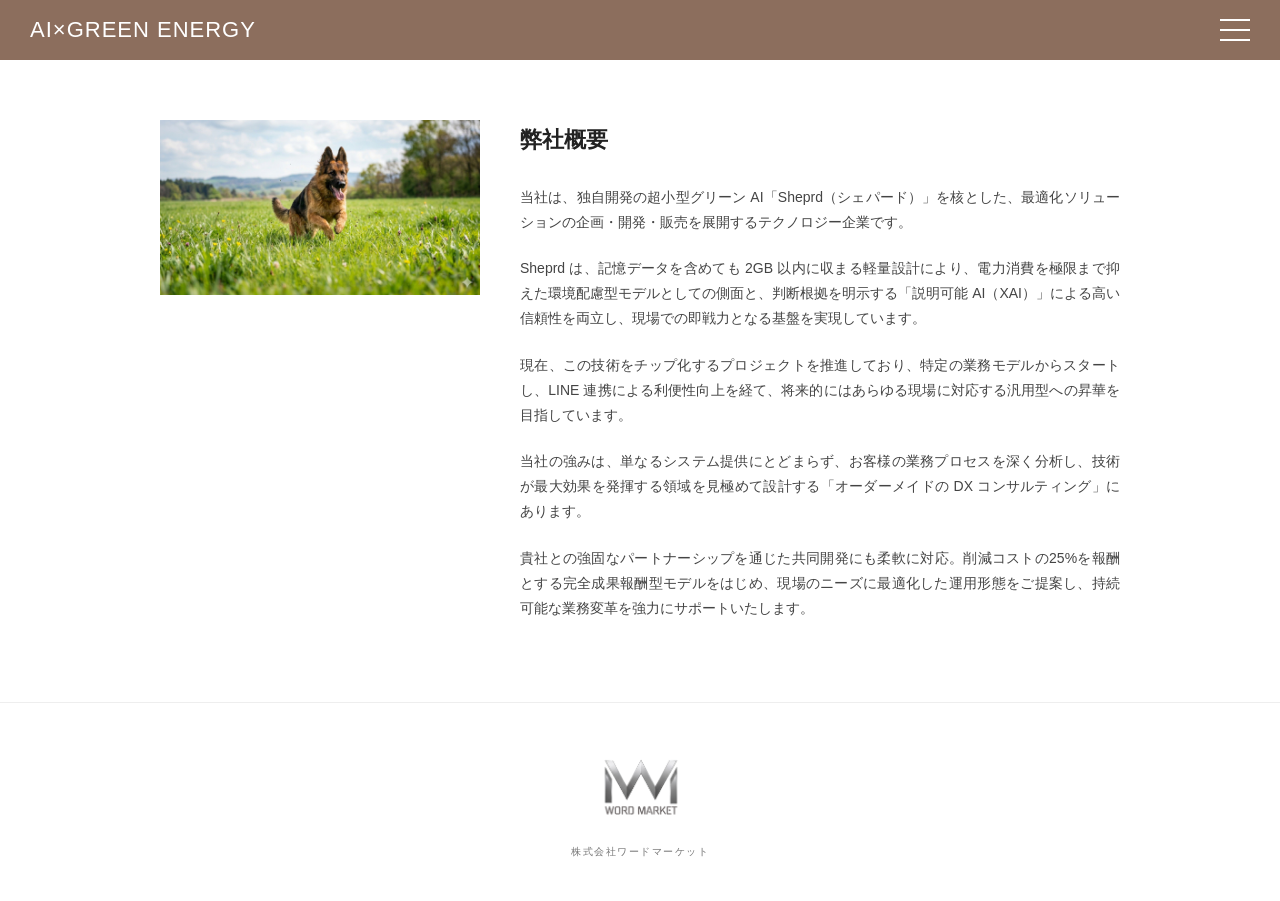
==== about.html @ a0dabe5b "Update image source from PNG to JPG format" ====
<!DOCTYPE html>
<html lang="ja">
<head>
  <meta charset="UTF-8">
  <meta name="viewport" content="width=device-width, initial-scale=1.0">
  <title>弊社概要 - AI×GREEN ENERGY</title>
  <link rel="stylesheet" href="css/style.css">
</head>
<body>

  <header class="header">
    <a href="index.html" class="header-left-link">AI×GREEN ENERGY</a>
    <button class="menu-btn" id="menuBtn" aria-label="メニューを開く">
      <span></span>
      <span></span>
      <span></span>
    </button>
  </header>

  <div class="nav-backdrop" id="navBackdrop"></div>

  <nav class="nav-overlay" id="navOverlay">
  <ul class="nav-menu">
    <li><a href="index.html">TOP</a></li>
    <li><a href="about.html">ABOUT US</a></li>
    <li><a href="profile.html">MESSAGE</a></li>
    <li><a href="company.html">COMPANY</a></li>
  </ul>
</nav>

  <!-- コンテンツ -->
  <main class="page-content container">
    <div class="two-column">
      <div class="col-img">
        <img src="シェパード画像２.jpg" alt="シェパード">
      </div>
      <div class="col-text">
        <h2 class="section-title">弊社概要</h2>
        <p>当社は、独自開発の超小型グリーン AI「Sheprd（シェパード）」を核とした、最適化ソリューションの企画・開発・販売を展開するテクノロジー企業です。</p>
        <p>Sheprd は、記憶データを含めても 2GB 以内に収まる軽量設計により、電力消費を極限まで抑えた環境配慮型モデルとしての側面と、判断根拠を明示する「説明可能 AI（XAI）」による高い信頼性を両立し、現場での即戦力となる基盤を実現しています。</p>
        <p>現在、この技術をチップ化するプロジェクトを推進しており、特定の業務モデルからスタートし、LINE 連携による利便性向上を経て、将来的にはあらゆる現場に対応する汎用型への昇華を目指しています。</p>
        <p>当社の強みは、単なるシステム提供にとどまらず、お客様の業務プロセスを深く分析し、技術が最大効果を発揮する領域を見極めて設計する「オーダーメイドの DX コンサルティング」にあります。</p>
        <p>貴社との強固なパートナーシップを通じた共同開発にも柔軟に対応。削減コストの25%を報酬とする完全成果報酬型モデルをはじめ、現場のニーズに最適化した運用形態をご提案し、持続可能な業務変革を強力にサポートいたします。</p>
      </div>
    </div>
  </main>

  <footer class="footer">
    <img src="WORD MARKET.PNG" alt="株式会社ワードマーケット" class="footer-logo">
    <div class="footer-company-name">株式会社ワードマーケット</div>
  </footer>

  <script src="js/script.js"></script>
</body>
</html>
---- css/style.css ----
/* ----------------------------------
   全体・共通スタイル
---------------------------------- */
* {
  box-sizing: border-box;
  margin: 0;
  padding: 0;
}
body {
  font-family: "Helvetica Neue", Arial, "Hiragino Kaku Gothic ProN", "Hiragino Sans", Meiryo, sans-serif;
  color: #333333;
  line-height: 1.8;
  background-color: #ffffff;
  -webkit-font-smoothing: antialiased;
  -moz-osx-font-smoothing: grayscale;
}
a {
  text-decoration: none;
  color: inherit;
}
img {
  max-width: 100%;
  height: auto;
  display: block;
}
.container {
  max-width: 1000px;
  margin: 0 auto;
  padding: 60px 20px;
}

/* ----------------------------------
   ヘッダー（全ページ共通の固定茶色バー）
---------------------------------- */
.header {
  position: fixed;
  top: 0;
  left: 0;
  width: 100%;
  height: 60px;
  background-color: #8c6e5d; /* 茶色バー */
  display: flex;
  justify-content: space-between;
  align-items: center;
  padding-right: 30px;
  z-index: 1005;
}

/* 左半分のクリックエリア（トップページリンク） */
.header-left-link {
  display: flex;
  align-items: center;
  width: 50%;
  height: 100%;
  padding-left: 30px;
  color: #ffffff;
  font-size: 22px;
  font-weight: 300;
  letter-spacing: 1px;
  cursor: pointer;
  transition: opacity 0.2s;
}
.header-left-link:hover {
  opacity: 0.85;
}

/* 右上メニューボタン（三本線 ⇔ ×） */
.menu-btn {
  position: relative;
  width: 30px;
  height: 22px;
  background: transparent;
  border: none;
  cursor: pointer;
  z-index: 1010;
  display: flex;
  flex-direction: column;
  justify-content: space-between;
}
.menu-btn span {
  display: block;
  width: 100%;
  height: 2px;
  background-color: #ffffff;
  transition: all 0.3s ease;
}
/* メニューオープン時（×マークに変形） */
.menu-btn.active span:nth-child(1) {
  transform: translateY(10px) rotate(45deg);
}
.menu-btn.active span:nth-child(2) {
  opacity: 0;
}
.menu-btn.active span:nth-child(3) {
  transform: translateY(-10px) rotate(-45deg);
}

/* ----------------------------------
   右からスライドしてでるメニュー
---------------------------------- */
/* バックドロップ（暗転レイヤー） */
.nav-backdrop {
  position: fixed;
  top: 0;
  left: 0;
  width: 100%;
  height: 100vh;
  background-color: rgba(0, 0, 0, 0.3);
  z-index: 1000;
  opacity: 0;
  visibility: hidden;
  transition: opacity 0.4s ease, visibility 0.4s ease;
}
.nav-backdrop.active {
  opacity: 1;
  visibility: visible;
}

/* 右側スライドメニュー（背景をさらに薄く透き通る黒へ変更） */
.nav-overlay {
  position: fixed;
  top: 0;
  right: -100%;
  width: 50%;
  max-width: 450px;
  height: 100vh;
  background-color: rgba(18, 18, 18, 0.2); /一番右が透明度/
  backdrop-filter: blur(12px);               /すりガラス効果/
  -webkit-backdrop-filter: blur(12px);
  display: flex;
  justify-content: center;
  align-items: center;
  z-index: 1001;
  transition: right 0.4s cubic-bezier(0.25, 1, 0.5, 1);
  box-shadow: -5px 0 20px rgba(0, 0, 0, 0.2);
}
.nav-overlay.active {
  right: 0;
}

.nav-menu {
  list-style: none;
  text-align: center;
}
.nav-menu li {
  margin: 30px 0;
}
.nav-menu a {
  color: #ffffff;
  font-size: 20px;
  letter-spacing: 2px;
  transition: opacity 0.3s;
  text-shadow: 0 1px 4px rgba(0, 0, 0, 0.6); /* 薄い背景でも文字がはっきり読める影 */
}
.nav-menu a:hover {
  opacity: 0.7;
}

/* 各ページのコンテンツ表示エリア */
.page-content {
  margin-top: 60px;
}

/* ----------------------------------
   トップページ専用（メインビジュアル）
---------------------------------- */
.hero {
  margin-top: 60px;
  position: relative;
  width: 100%;
  height: calc(100vh - 60px);
  min-height: 450px;
  background: url('https://images.unsplash.com/photo-1535294435445-d7249524ef2e?auto=format&fit=crop&w=1600&q=80') center/cover no-repeat;
  display: flex;
  align-items: center;
  padding-left: 10%;
}
.hero-overlay {
  position: absolute;
  top: 0;
  left: 0;
  width: 100%;
  height: 100%;
  background: rgba(0, 0, 0, 0.2);
}
.hero-text {
  position: relative;
  z-index: 1;
  color: #ffffff;
  font-size: 34px;
  font-weight: 300;
  letter-spacing: 2px;
  line-height: 1.8;
  text-shadow: 0 2px 8px rgba(0, 0, 0, 0.5);
}

/* ----------------------------------
   各セクション・コンテンツ配置
---------------------------------- */
.section-title {
  font-size: 22px;
  font-weight: bold;
  color: #222222;
  margin-bottom: 25px;
}
.two-column {
  display: flex;
  gap: 40px;
  align-items: flex-start;
}
.two-column .col-img {
  flex: 0 0 320px;
}
.two-column .col-text {
  flex: 1;
}
.two-column p {
  margin-bottom: 1.5em;
  font-size: 14px;
  color: #444444;
  text-align: justify;
}

/* プロフィール・代表挨拶 */
.profile-img-container {
  position: relative;
}
.profile-img-container .img-tag {
  position: absolute;
  bottom: 20px;
  right: 20px;
  background-color: rgba(255, 255, 255, 0.85);
  padding: 5px 15px;
  font-size: 18px;
  font-weight: bold;
  letter-spacing: 2px;
}
.greeting-box {
  margin-top: 50px;
  text-align: center;
}
.greeting-box h3 {
  font-size: 20px;
  margin-bottom: 30px;
}
.greeting-box p {
  max-width: 800px;
  margin: 0 auto 1.5em auto;
  text-align: left;
  font-size: 14px;
  color: #444444;
}
.signature {
  margin-top: 40px;
  text-align: right;
  font-size: 16px;
  font-weight: bold;
  padding-right: 50px;
}

/* 企業情報 */
.company-section {
  text-align: center;
}
.company-top-img {
  max-width: 500px;
  margin: 0 auto 30px auto;
}
.company-info-list {
  max-width: 650px;
  margin: 0 auto;
  text-align: left;
  font-size: 14px;
  line-height: 2;
  color: #444444;
}
.company-info-list dt {
  font-weight: bold;
  float: left;
  clear: left;
  width: 140px;
}
.company-info-list dd {
  margin-left: 140px;
  margin-bottom: 12px;
}
.company-info-list ul {
  list-style-type: disc;
  padding-left: 20px;
}

/* ----------------------------------
   フッター（ロゴ上下並び＆中央揃え）
---------------------------------- */
.footer {
  padding: 40px 20px;
  background-color: #ffffff;
  border-top: 1px solid #eeeeee;
  text-align: center; /* 中央揃え */
}
.footer-logo {
  height: 90px; /* ロゴサイズ */
  width: auto;
  margin: 0 auto 10px auto; /* 上下中央配置＆文字との間隔 */
  object-fit: contain;
}
.footer-company-name {
  font-size: 10px; /* 文字サイズを少し小さめに */
  color: #777777;
  font-weight: 500;
  letter-spacing: 1.5px; /* 字間を少し広げて上品に */
}

/* ----------------------------------
   スマホ表示対応
---------------------------------- */
@media (max-width: 768px) {
  .header-left-link {
    font-size: 18px;
    padding-left: 15px;
    width: 60%;
  }
  .nav-overlay {
    width: 100%;
    max-width: 100%;
  }
  .two-column {
    flex-direction: column;
  }
  .two-column .col-img {
    width: 100%;
    flex: auto;
  }
  .hero-text {
    font-size: 22px;
    font-weight: 300;
  }
  .company-info-list dt {
    float: none;
    width: 100%;
  }
  .company-info-list dd {
    margin-left: 0;
  }
}
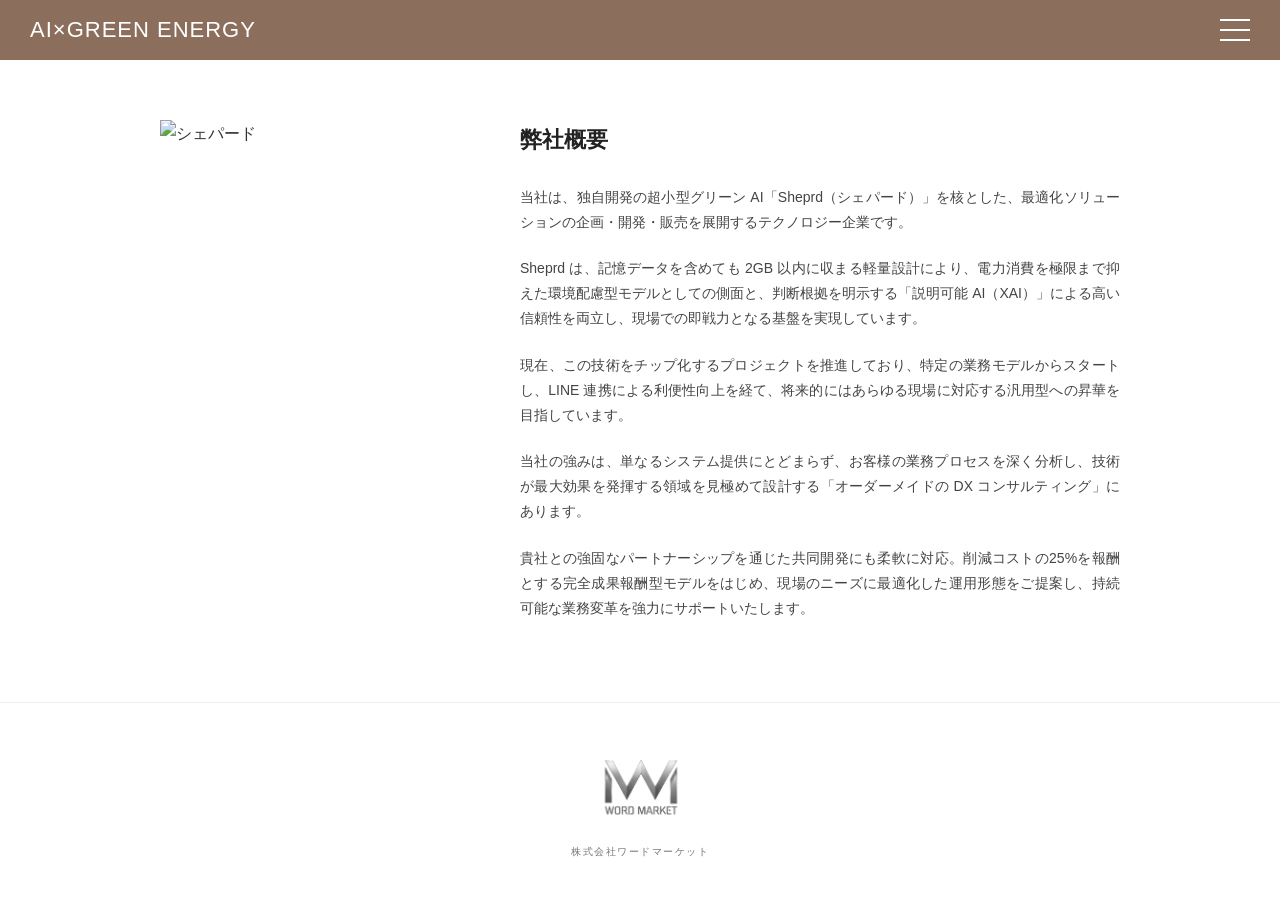
==== commit 7b6c73fe: "Replace image with new format and name" ====
--- a/about.html
+++ b/about.html
@@ -32,7 +32,7 @@
   <main class="page-content container">
     <div class="two-column">
       <div class="col-img">
-        <img src="シェパード画像２.jpg" alt="シェパード">
+        <img src="シェパード画像2.png" alt="シェパード" class="crop-vertical">
       </div>
       <div class="col-text">
         <h2 class="section-title">弊社概要</h2>
--- a/css/style.css
+++ b/css/style.css
@@ -311,6 +311,17 @@
   letter-spacing: 1.5px; /* 字間を少し広げて上品に */
 }
 
+
+/* 特定の画像だけ縦長に中央くり抜き */
+img.crop-vertical {
+  width: 100%;
+  height: 400px;           /* 縦の長さ（お好みで 350px や 450px などに変更OK） */
+  object-fit: cover;       /* 中央を中心に枠いっぱいに切り抜き */
+  object-position: center; /* 中央を基準 */
+}
+
+
+
 /* ----------------------------------
    スマホ表示対応
 ---------------------------------- */
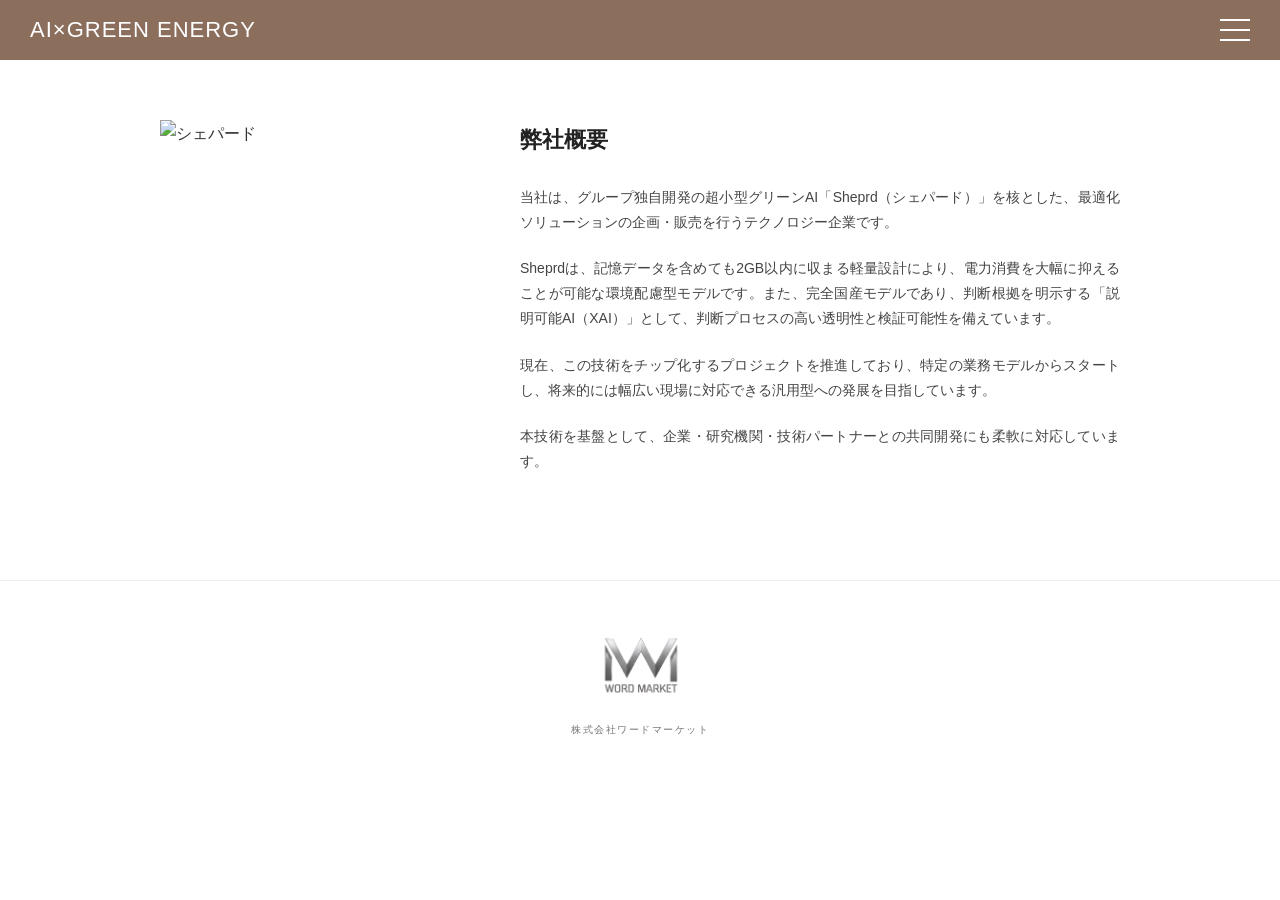
==== commit 915983c0: "Revise company overview and Sheprd AI details Updated company description and details about Sheprd A" ====
--- a/about.html
+++ b/about.html
@@ -36,11 +36,11 @@
       </div>
       <div class="col-text">
         <h2 class="section-title">弊社概要</h2>
-        <p>当社は、独自開発の超小型グリーン AI「Sheprd（シェパード）」を核とした、最適化ソリューションの企画・開発・販売を展開するテクノロジー企業です。</p>
-        <p>Sheprd は、記憶データを含めても 2GB 以内に収まる軽量設計により、電力消費を極限まで抑えた環境配慮型モデルとしての側面と、判断根拠を明示する「説明可能 AI（XAI）」による高い信頼性を両立し、現場での即戦力となる基盤を実現しています。</p>
-        <p>現在、この技術をチップ化するプロジェクトを推進しており、特定の業務モデルからスタートし、LINE 連携による利便性向上を経て、将来的にはあらゆる現場に対応する汎用型への昇華を目指しています。</p>
-        <p>当社の強みは、単なるシステム提供にとどまらず、お客様の業務プロセスを深く分析し、技術が最大効果を発揮する領域を見極めて設計する「オーダーメイドの DX コンサルティング」にあります。</p>
-        <p>貴社との強固なパートナーシップを通じた共同開発にも柔軟に対応。削減コストの25%を報酬とする完全成果報酬型モデルをはじめ、現場のニーズに最適化した運用形態をご提案し、持続可能な業務変革を強力にサポートいたします。</p>
+        <p>当社は、グループ独自開発の超小型グリーンAI「Sheprd（シェパード）」を核とした、最適化ソリューションの企画・販売を行うテクノロジー企業です。</p>
+        <p>Sheprdは、記憶データを含めても2GB以内に収まる軽量設計により、電力消費を大幅に抑えることが可能な環境配慮型モデルです。また、完全国産モデルであり、判断根拠を明示する「説明可能AI（XAI）」として、判断プロセスの高い透明性と検証可能性を備えています。</p>
+        <p>現在、この技術をチップ化するプロジェクトを推進しており、特定の業務モデルからスタートし、将来的には幅広い現場に対応できる汎用型への発展を目指しています。</p>
+        <p>本技術を基盤として、企業・研究機関・技術パートナーとの共同開発にも柔軟に対応しています。</p>
+        <p></p>
       </div>
     </div>
   </main>
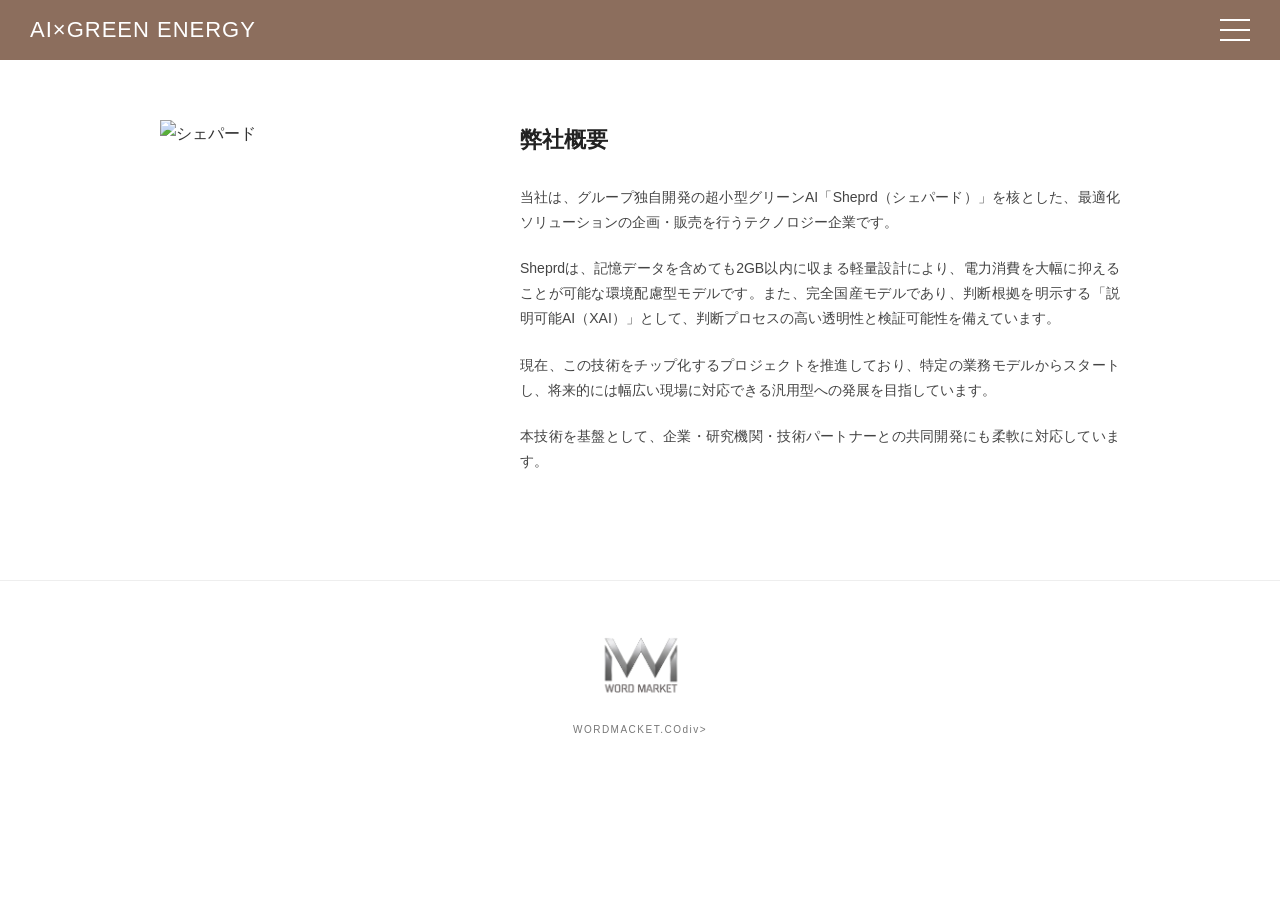
==== commit a7df0db5: "Fix footer company name in about.html" ====
--- a/about.html
+++ b/about.html
@@ -40,14 +40,13 @@
         <p>Sheprdは、記憶データを含めても2GB以内に収まる軽量設計により、電力消費を大幅に抑えることが可能な環境配慮型モデルです。また、完全国産モデルであり、判断根拠を明示する「説明可能AI（XAI）」として、判断プロセスの高い透明性と検証可能性を備えています。</p>
         <p>現在、この技術をチップ化するプロジェクトを推進しており、特定の業務モデルからスタートし、将来的には幅広い現場に対応できる汎用型への発展を目指しています。</p>
         <p>本技術を基盤として、企業・研究機関・技術パートナーとの共同開発にも柔軟に対応しています。</p>
-        <p></p>
       </div>
     </div>
   </main>
 
   <footer class="footer">
     <img src="WORD MARKET.PNG" alt="株式会社ワードマーケット" class="footer-logo">
-    <div class="footer-company-name">株式会社ワードマーケット</div>
+    <div class="footer-company-name">WORDMACKET.COdiv>
   </footer>
 
   <script src="js/script.js"></script>
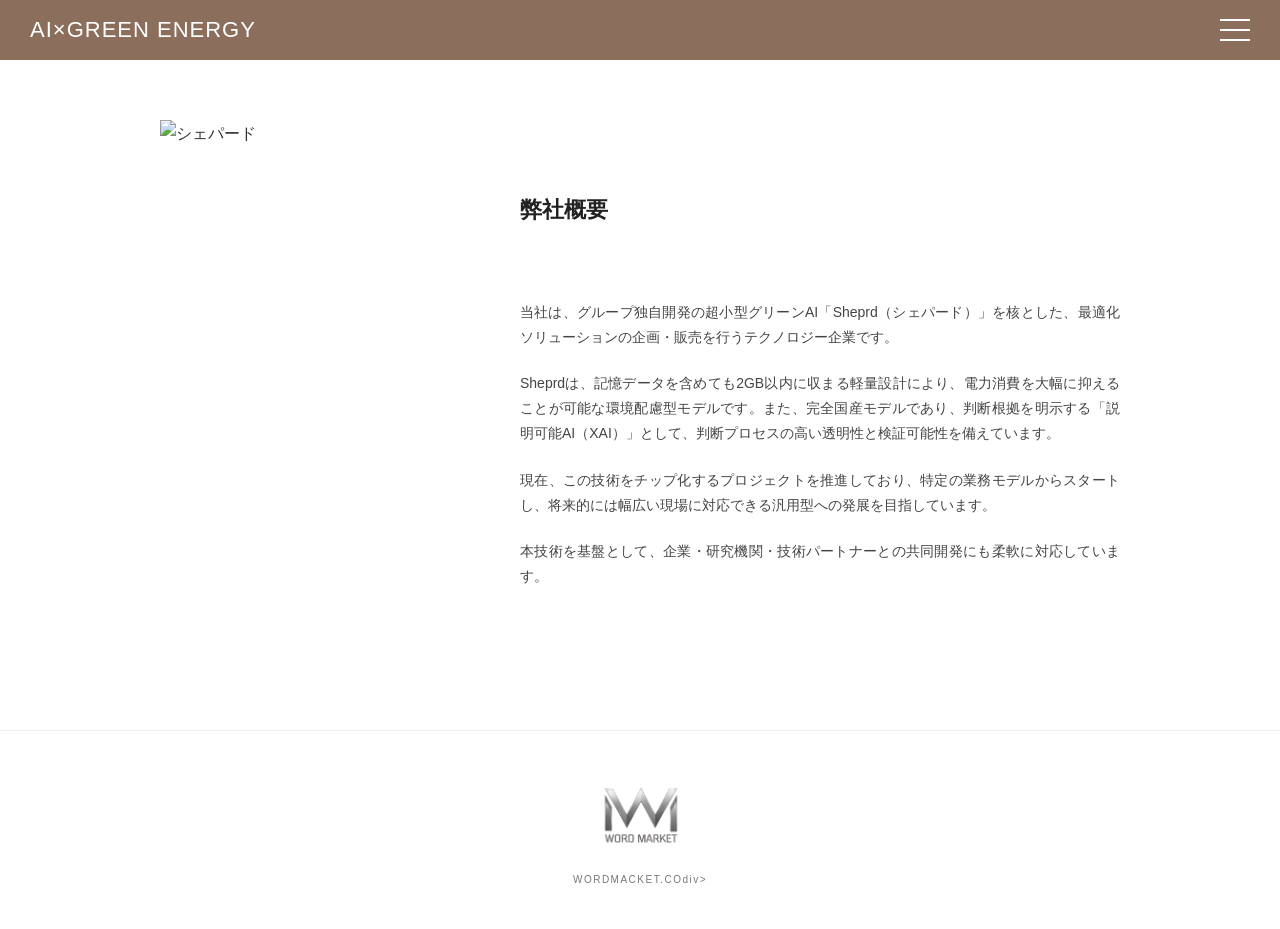
==== commit 11b66cb7: "Update image source from PNG to JPG format" ====
--- a/about.html
+++ b/about.html
@@ -32,7 +32,7 @@
   <main class="page-content container">
     <div class="two-column">
       <div class="col-img">
-        <img src="シェパード画像2.png" alt="シェパード" class="crop-vertical">
+        <img src="シェパード画像2.jpg" alt="シェパード" class="crop-vertical">
       </div>
       <div class="col-text">
         <h2 class="section-title">弊社概要</h2>
--- a/css/style.css
+++ b/css/style.css
@@ -310,7 +310,9 @@
   font-weight: 500;
   letter-spacing: 1.5px; /* 字間を少し広げて上品に */
 }
-
+footer {
+    margin-top: 60px;
+}
 
 /* 特定の画像だけ縦長に中央くり抜き */
 img.crop-vertical {
@@ -320,6 +322,10 @@
   object-position: center; /* 中央を基準 */
 }
 
+.section-title {
+  margin-top: 70px;
+  margin-bottom: 70px;
+}
 
 
 /* ----------------------------------
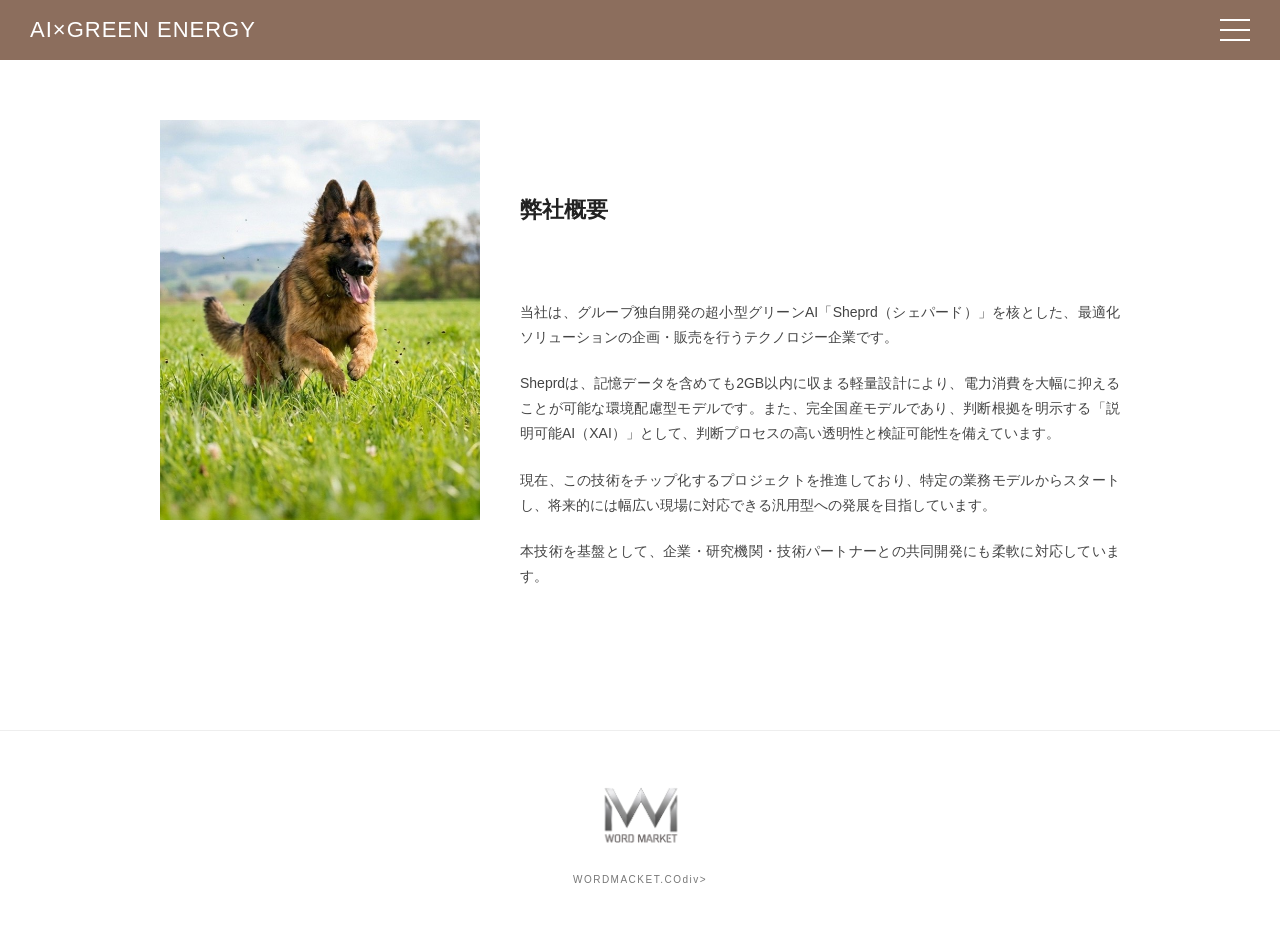
==== commit b0adf85d: "Update about.html" ====
--- a/about.html
+++ b/about.html
@@ -32,7 +32,7 @@
   <main class="page-content container">
     <div class="two-column">
       <div class="col-img">
-        <img src="シェパード画像2.jpg" alt="シェパード" class="crop-vertical">
+        <img src="シェパード画像２.jpg" alt="シェパード" class="crop-vertical">
       </div>
       <div class="col-text">
         <h2 class="section-title">弊社概要</h2>
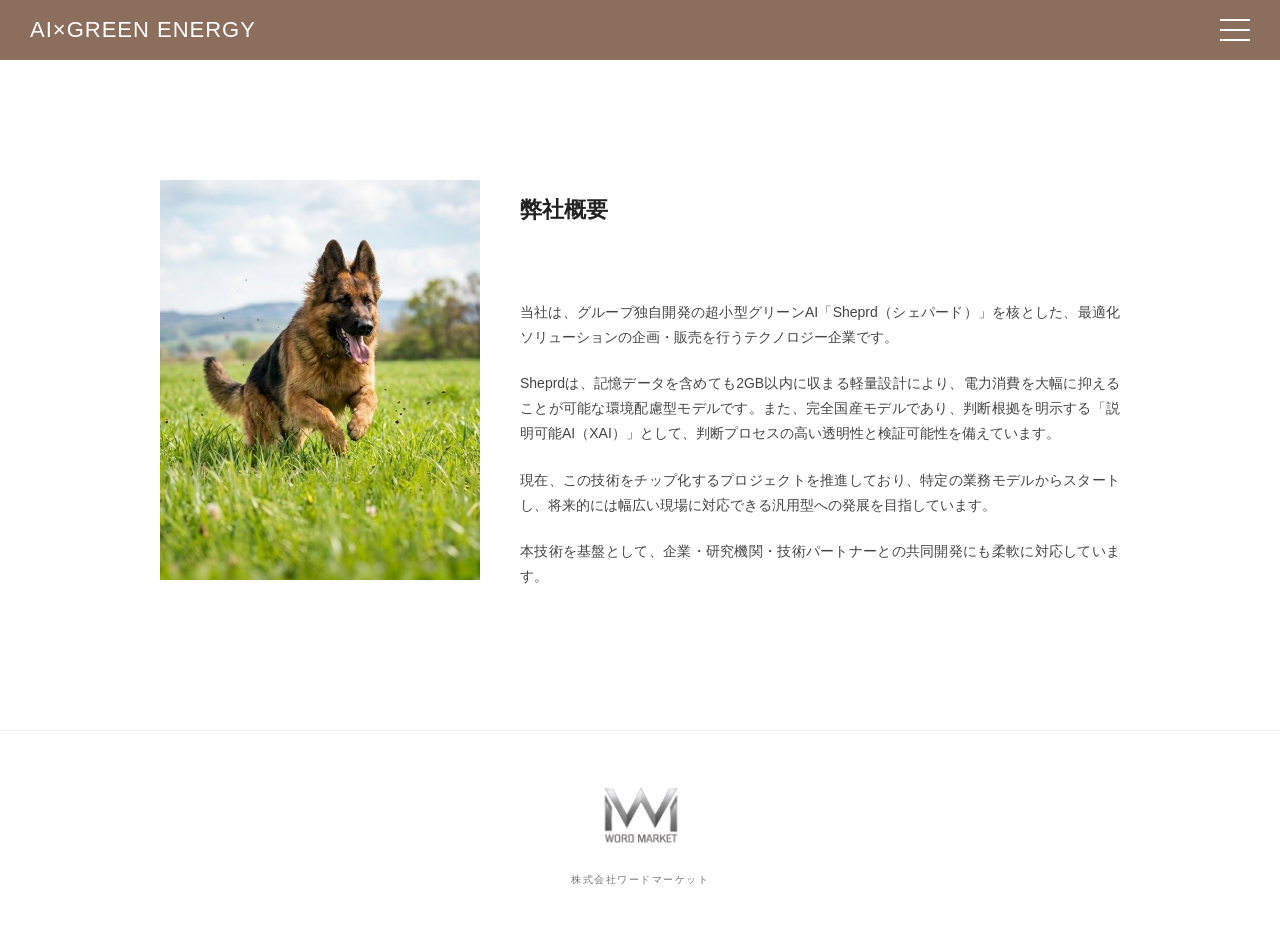
==== commit b45be58b: "Fix company name in footer to Japanese" ====
--- a/about.html
+++ b/about.html
@@ -46,7 +46,7 @@
 
   <footer class="footer">
     <img src="WORD MARKET.PNG" alt="株式会社ワードマーケット" class="footer-logo">
-    <div class="footer-company-name">WORDMACKET.COdiv>
+    <div class="footer-company-name">株式会社ワードマーケット<div>
   </footer>
 
   <script src="js/script.js"></script>
--- a/css/style.css
+++ b/css/style.css
@@ -257,6 +257,18 @@
   font-weight: bold;
   padding-right: 50px;
 }
+.message {
+  max-width: 900px;
+  margin: 0 auto;
+  padding: 0 5%;
+  text-align: left;
+}
+
+.signpic {
+  width: 700px;
+  height: 400px;
+  object-fit: cover;
+}
 
 /* 企業情報 */
 .company-section {
@@ -317,9 +329,11 @@
 /* 特定の画像だけ縦長に中央くり抜き */
 img.crop-vertical {
   width: 100%;
-  height: 400px;           /* 縦の長さ（お好みで 350px や 450px などに変更OK） */
-  object-fit: cover;       /* 中央を中心に枠いっぱいに切り抜き */
-  object-position: center; /* 中央を基準 */
+  height: 400px;
+  object-fit: cover;
+  object-position: center;
+  position: relative;
+  top: 60px;
 }
 
 .section-title {
